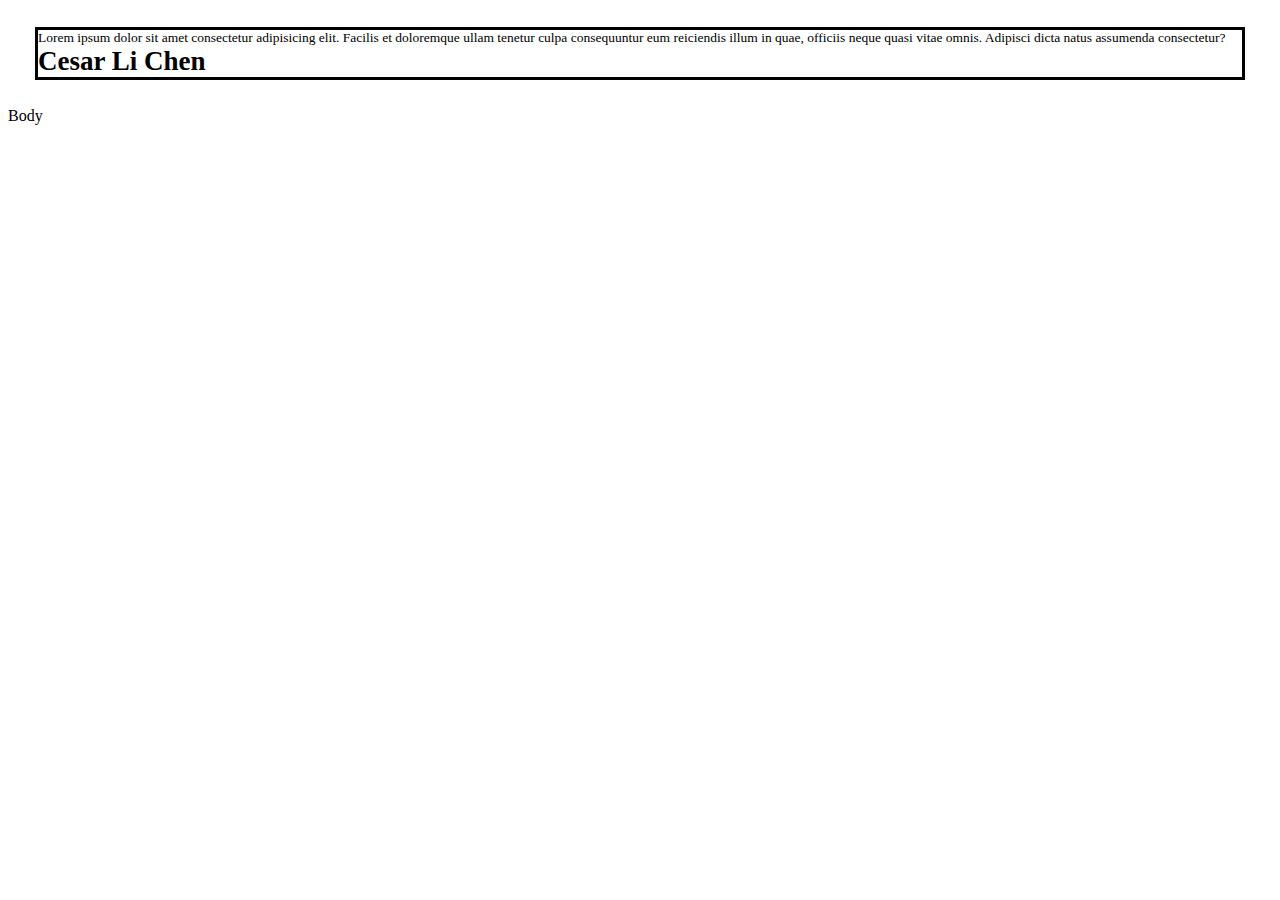
==== index.html @ 705bdcbc "Commits some updates, might scrap what I had intended" ====
<!DOCTYPE html>
<html lang="en">
<head>
    <meta charset="UTF-8">
    <meta name="viewport" content="width=device-width, initial-scale=1.0">
    <link rel="stylesheet" href="styles/style.css">
    <title>Cesar's Resume - General</title>
</head>
<body>
    <div class="resume">
        Lorem ipsum dolor sit amet consectetur adipisicing elit. Facilis et doloremque ullam tenetur culpa consequuntur eum reiciendis illum in quae, officiis neque quasi vitae omnis. Adipisci dicta natus assumenda consectetur?
        <br>
        <b id="name">Cesar Li Chen</b>
    </div>
    Body
</body>
</html>
---- styles/style.css ----
.resume {
    
    border-style: solid;
    margin: 2em;

    font-family: 'Times New Roman', Times, serif;
    font-size: 1.5vh;
}

#name {
    font-size: 2em;
}
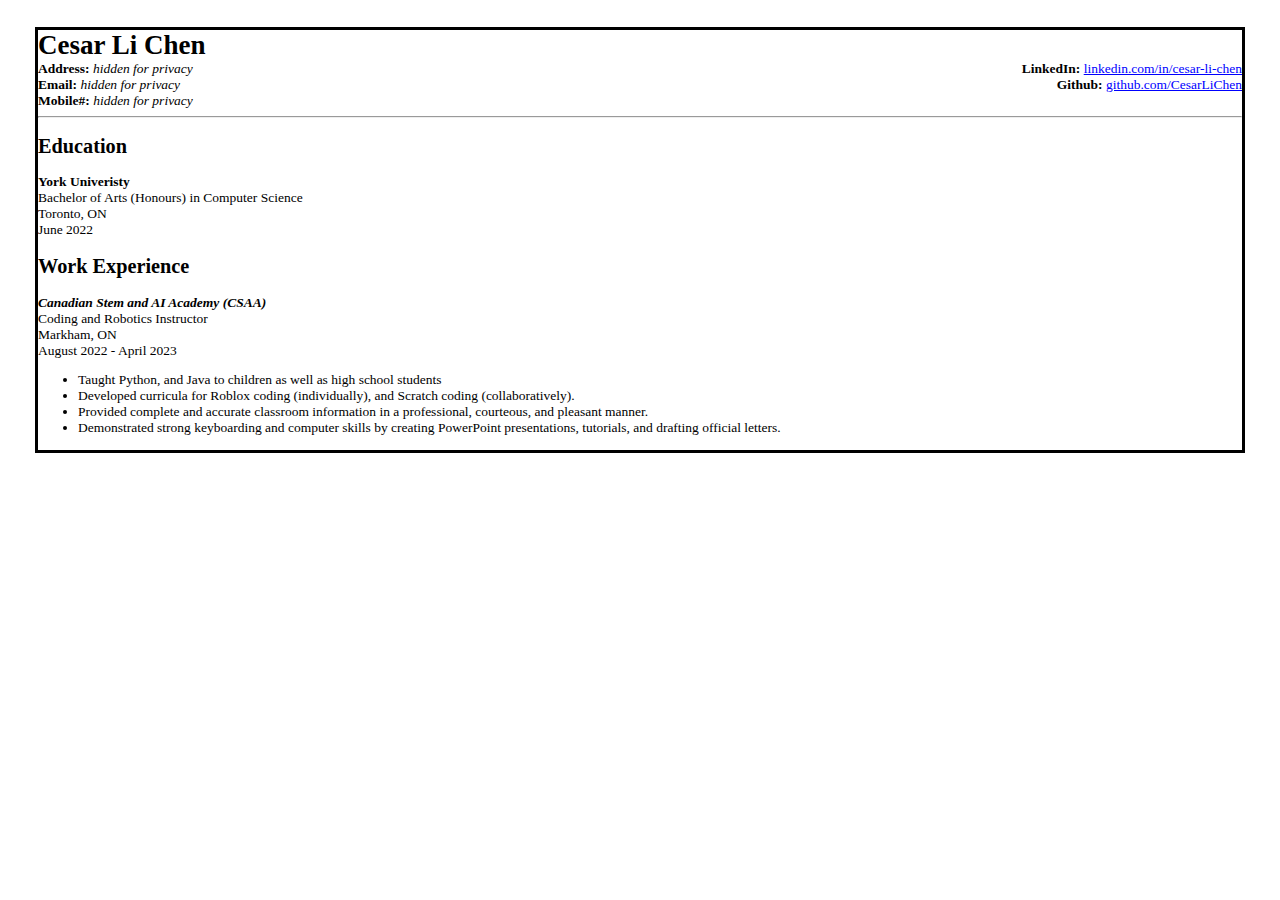
==== commit 3d3ce985: "Set up for flex box experimentation" ====
--- a/index.html
+++ b/index.html
@@ -8,10 +8,64 @@
 </head>
 <body>
     <div class="resume">
-        Lorem ipsum dolor sit amet consectetur adipisicing elit. Facilis et doloremque ullam tenetur culpa consequuntur eum reiciendis illum in quae, officiis neque quasi vitae omnis. Adipisci dicta natus assumenda consectetur?
-        <br>
-        <b id="name">Cesar Li Chen</b>
+        <h1 id="name">Cesar Li Chen</h1>
+        
+        <div class="header-container">
+            <div class="header-left">
+                <b>Address: </b><i>hidden for privacy</i><br>            
+                <b>Email: </b><i>hidden for privacy</i><br>            
+                <b>Mobile#: </b><i>hidden for privacy</i><br>
+            </div>
+            
+            <div class="header-right">
+                <b>LinkedIn: </b>
+                    <a href="https://www.linkedin.com/in/cesar-li-chen/">
+                        linkedin.com/in/cesar-li-chen
+                    </a><br>
+                <b>Github: </b>
+                    <a href="https://github.com/CesarLiChen">
+                        github.com/CesarLiChen
+                    </a><br>
+            </div>
+        </div>
+
+        <hr>
+
+        <h2>Education</h2>
+        <div class="content-container">
+            <div class="content-left">
+                <b>York Univeristy</b><br>
+                Bachelor of Arts (Honours) in Computer Science
+            </div>
+
+            <div class="content-right">
+                Toronto, ON <br>
+                June 2022
+            </div>
+        </div>
+
+        <h2>Work Experience</h2>
+        <div class="content-container">
+            <div class="content-left">
+                <b><i>Canadian Stem and AI Academy (CSAA)</i></b><br>
+                Coding and Robotics Instructor
+            </div>
+
+            <div class="content-right">
+                Markham, ON <br>
+                August 2022 - April 2023
+            </div>
+
+            <div class="content-main">
+                <ul>
+                    <li>Taught Python, and Java to children as well as high school students</li>
+                    <li>Developed curricula for Roblox coding (individually), and Scratch coding (collaboratively).</li>
+                    <li>Provided complete and accurate classroom information in a professional, courteous, and pleasant manner.</li>
+                    <li>Demonstrated strong keyboarding and computer skills by creating PowerPoint presentations, tutorials, and
+                        drafting official letters.</li>
+                </ul>
+            </div>
+        </div>
     </div>
-    Body
 </body>
 </html>--- a/styles/style.css
+++ b/styles/style.css
@@ -1,5 +1,5 @@
 .resume {
-    
+    --link-color: blue;
     border-style: solid;
     margin: 2em;
 
@@ -7,6 +7,31 @@
     font-size: 1.5vh;
 }
 
-#name {
-    font-size: 2em;
-}+h1 {
+    margin: auto;
+}
+
+/* For links */
+a:link, a:visited {
+    color: var(--link-color);
+}
+
+a:hover {
+    color:rebeccapurple;
+}
+
+/* Header CSS */
+.header-container {
+    display: flex;
+}
+
+.header-right {
+    text-align: right;
+    /* border-style: dotted; */
+    flex: 1;
+}
+
+.header-left {
+    /* border-style: dashed; */
+    flex: 1;
+}
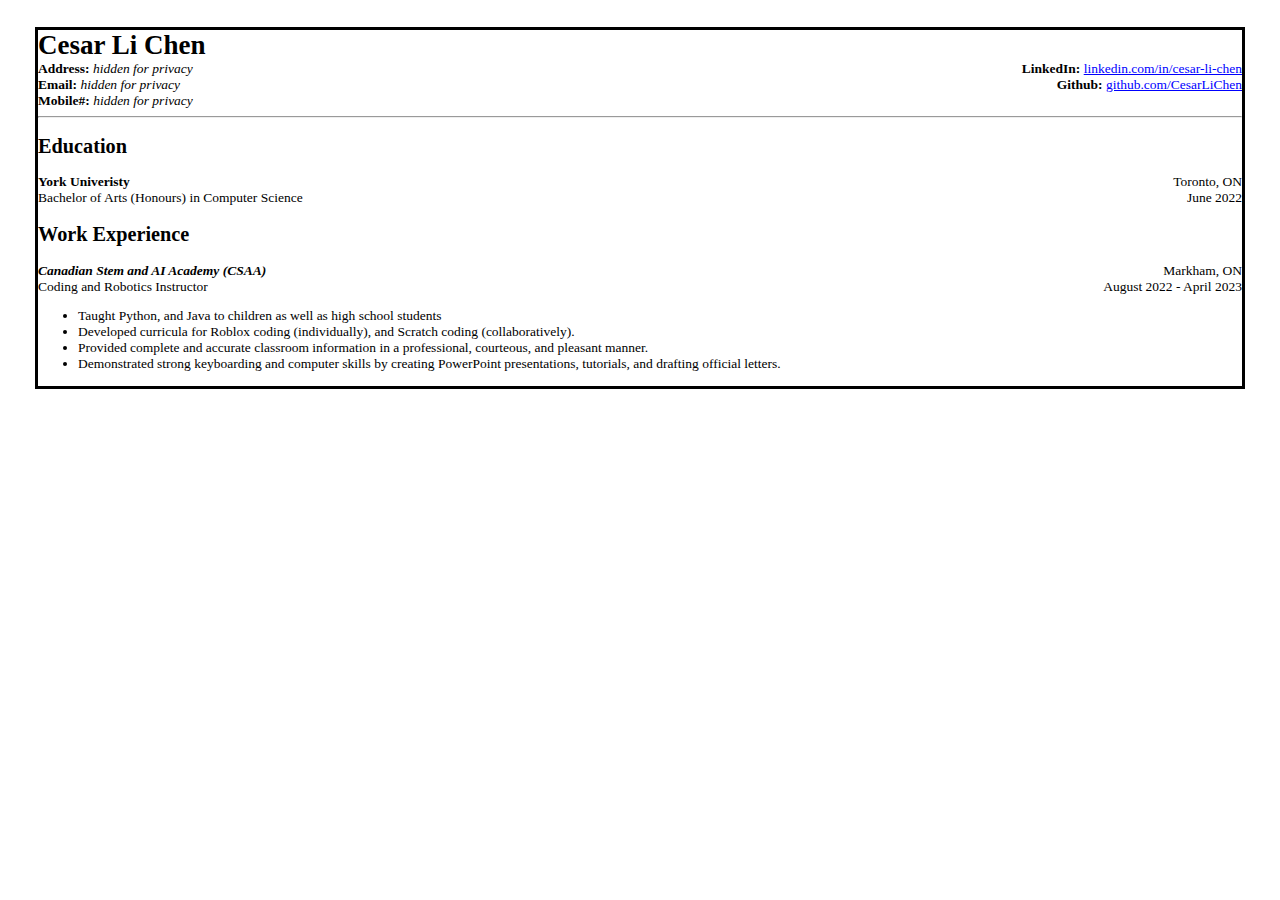
==== commit b4621bfb: "Flex experimentation working, position on left, location on right, and the rest on the bottom" ====
--- a/index.html
+++ b/index.html
@@ -66,6 +66,7 @@
                 </ul>
             </div>
         </div>
+        
     </div>
 </body>
 </html>--- a/styles/style.css
+++ b/styles/style.css
@@ -21,17 +21,23 @@
 }
 
 /* Header CSS */
-.header-container {
+.header-container, .content-container {
     display: flex;
+    align-items: flex-start;
+    flex-flow: row wrap;
 }
 
-.header-right {
+.header-right, .content-right {
     text-align: right;
     /* border-style: dotted; */
+    flex: 50%;
+}
+
+.header-left, .content-left {
+    /* border-style: dashed; */
+    flex: 50%;
+}
+
+.content-main {
     flex: 1;
 }
-
-.header-left {
-    /* border-style: dashed; */
-    flex: 1;
-}
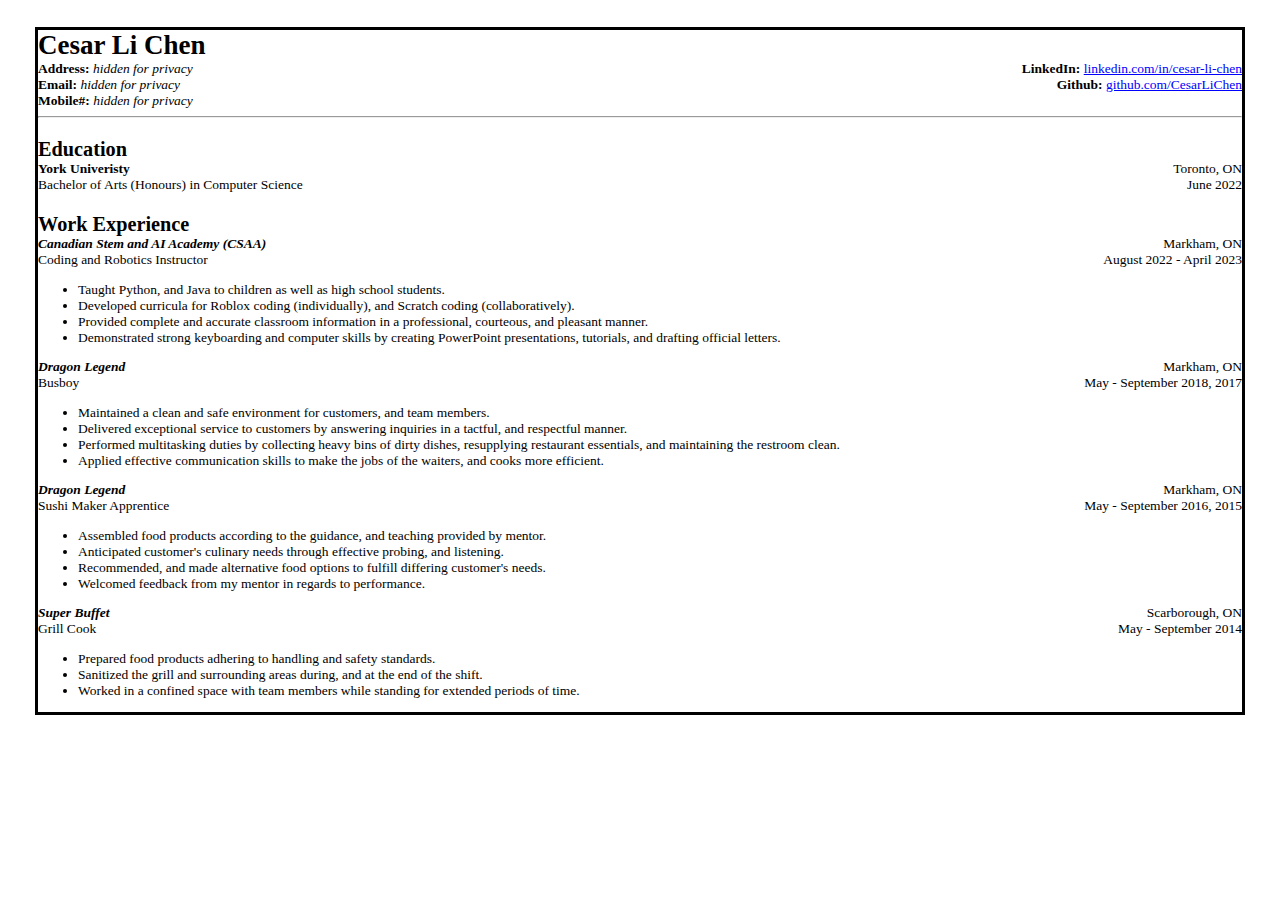
==== commit ed918aeb: "Adds more work experience" ====
--- a/index.html
+++ b/index.html
@@ -58,15 +58,76 @@
 
             <div class="content-main">
                 <ul>
-                    <li>Taught Python, and Java to children as well as high school students</li>
+                    <li>Taught Python, and Java to children as well as high school students.</li>
                     <li>Developed curricula for Roblox coding (individually), and Scratch coding (collaboratively).</li>
                     <li>Provided complete and accurate classroom information in a professional, courteous, and pleasant manner.</li>
-                    <li>Demonstrated strong keyboarding and computer skills by creating PowerPoint presentations, tutorials, and
-                        drafting official letters.</li>
+                    <li>Demonstrated strong keyboarding and computer skills by creating PowerPoint presentations, tutorials, and drafting official letters.</li>
                 </ul>
             </div>
         </div>
-        
+
+        <div class="content-container">
+            <div class="content-left">
+                <b><i>Dragon Legend</i></b><br>
+                Busboy
+            </div>
+
+            <div class="content-right">
+                Markham, ON <br>
+                May - September 2018, 2017
+            </div>
+
+            <div class="content-main">
+                <ul>
+                    <li>Maintained a clean and safe environment for customers, and team members.</li>
+                    <li>Delivered exceptional service to customers by answering inquiries in a tactful, and respectful manner.</li>
+                    <li>Performed multitasking duties by collecting heavy bins of dirty dishes, resupplying restaurant essentials, and maintaining the restroom clean.</li>
+                    <li>Applied effective communication skills to make the jobs of the waiters, and cooks more efficient.</li>
+                </ul>
+            </div>
+        </div>
+
+        <div class="content-container">
+            <div class="content-left">
+                <b><i>Dragon Legend</i></b><br>
+                Sushi Maker Apprentice
+            </div>
+
+            <div class="content-right">
+                Markham, ON <br>
+                May - September 2016, 2015
+            </div>
+
+            <div class="content-main">
+                <ul>
+                    <li>Assembled food products according to the guidance, and teaching provided by mentor.</li>
+                    <li>Anticipated customer's culinary needs through effective probing, and listening.</li>
+                    <li>Recommended, and made alternative food options to fulfill differing customer's needs.</li>
+                    <li>Welcomed feedback from my mentor in regards to performance.</li>
+                </ul>
+            </div>
+        </div>
+
+        <div class="content-container">
+            <div class="content-left">
+                <b><i>Super Buffet</i></b><br>
+                Grill Cook
+            </div>
+
+            <div class="content-right">
+                Scarborough, ON <br>
+                May - September 2014
+            </div>
+
+            <div class="content-main">
+                <ul>
+                    <li>Prepared food products adhering to handling and safety standards.</li>
+                    <li>Sanitized the grill and surrounding areas during, and at the end of the shift.</li>
+                    <li>Worked in a confined space with team members while standing for extended periods of time.</li>
+                </ul>
+            </div>
+        </div>
+
     </div>
 </body>
 </html>--- a/styles/style.css
+++ b/styles/style.css
@@ -9,6 +9,10 @@
 
 h1 {
     margin: auto;
+}
+
+h2 {
+    margin: 1em 0em 0em 0em; /* top right left bottom */
 }
 
 /* For links */
@@ -39,5 +43,5 @@
 }
 
 .content-main {
-    flex: 1;
+    flex: 1; /* auto */
 }
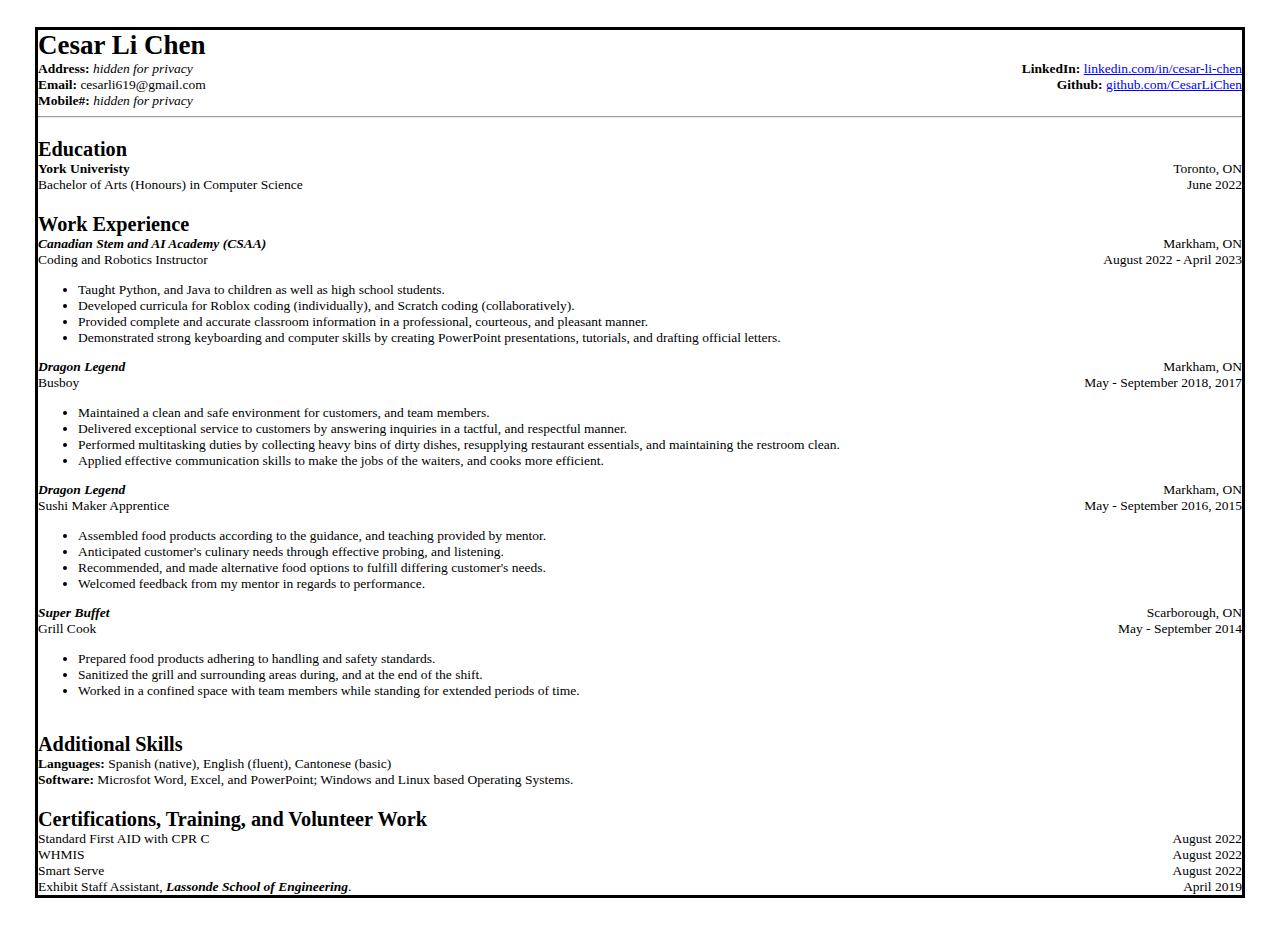
==== commit 89858777: "Links JS to HTML working" ====
--- a/index.html
+++ b/index.html
@@ -4,6 +4,7 @@
     <meta charset="UTF-8">
     <meta name="viewport" content="width=device-width, initial-scale=1.0">
     <link rel="stylesheet" href="styles/style.css">
+    <link rel="shortcut icon" href="images/favicon.ico" type="image/x-icon">
     <title>Cesar's Resume - General</title>
 </head>
 <body>
@@ -13,7 +14,7 @@
         <div class="header-container">
             <div class="header-left">
                 <b>Address: </b><i>hidden for privacy</i><br>            
-                <b>Email: </b><i>hidden for privacy</i><br>            
+                <b>Email: </b>cesarli619@gmail.com<br>            
                 <b>Mobile#: </b><i>hidden for privacy</i><br>
             </div>
             
@@ -128,6 +129,29 @@
             </div>
         </div>
 
+        <h2>Additional Skills</h2>
+        <b>Languages: </b>Spanish (native), English (fluent), Cantonese (basic) <br>
+        <b>Software: </b>Microsfot Word, Excel, and PowerPoint; Windows and Linux based
+        Operating Systems. <br>
+
+        <h2>Certifications, Training, and Volunteer Work</h2>
+        <div class="content-container">
+            <div class="content-left">
+                Standard First AID with CPR C <br>
+                WHMIS <br>
+                Smart Serve <br>
+                Exhibit Staff Assistant, <b><i>Lassonde School of Engineering</i></b>.
+            </div>
+
+            <div class="content-right">
+                August 2022 <br>
+                August 2022 <br>
+                August 2022 <br>
+                April 2019
+            </div>
+        </div>
     </div>
+
+    <script src="scripts/script.js"></script>
 </body>
 </html>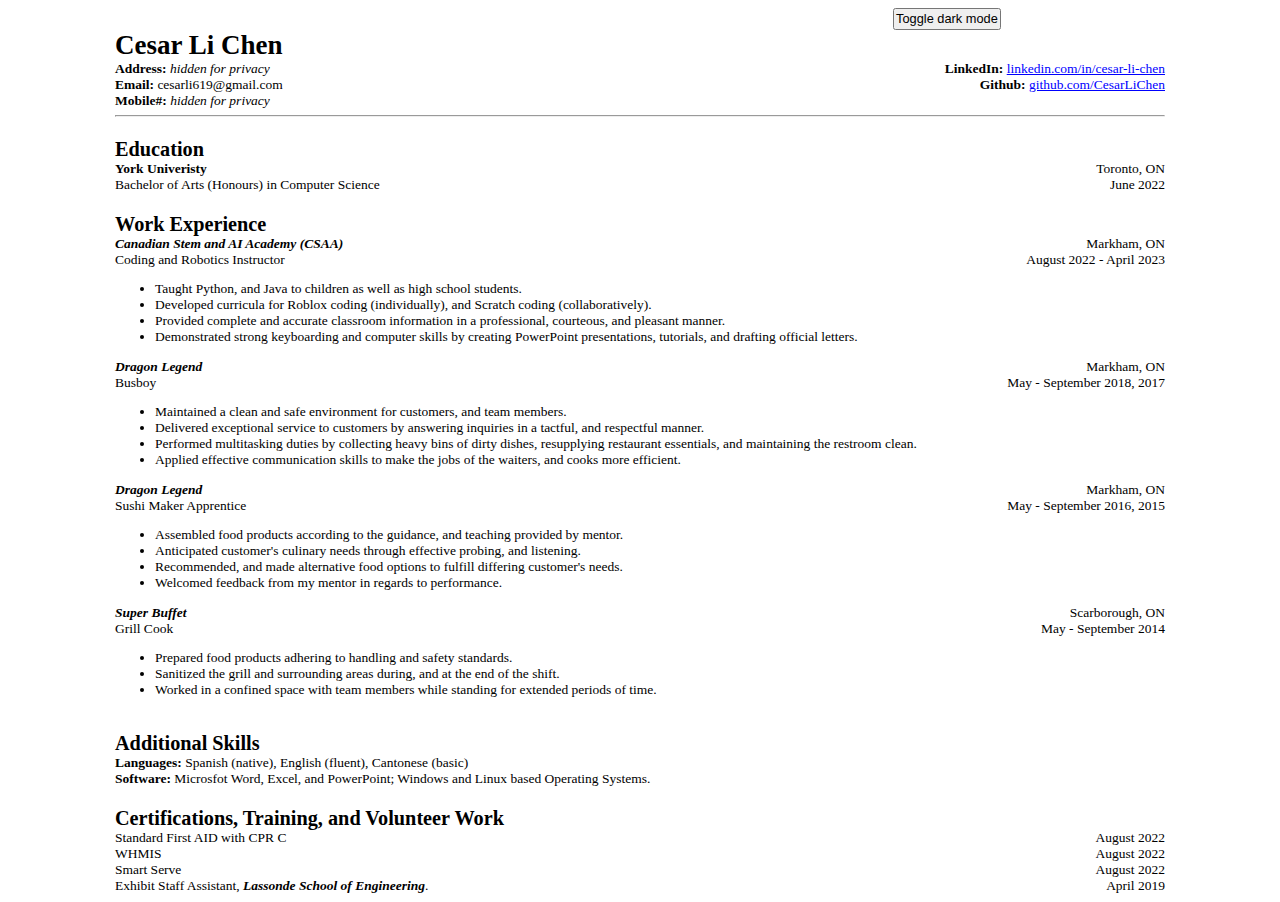
==== commit c0d595bf: "Button styling set" ====
--- a/index.html
+++ b/index.html
@@ -8,6 +8,8 @@
     <title>Cesar's Resume - General</title>
 </head>
 <body>
+    <button class="dark-btn" type="button">Toggle dark mode</button>
+    
     <div class="resume">
         <h1 id="name">Cesar Li Chen</h1>
         
--- a/styles/style.css
+++ b/styles/style.css
@@ -1,10 +1,22 @@
 .resume {
     --link-color: blue;
-    border-style: solid;
-    margin: 2em;
+    margin: auto; /* https://developer.mozilla.org/en-US/docs/Web/CSS/margin#syntax */
 
     font-family: 'Times New Roman', Times, serif;
     font-size: 1.5vh;
+    max-width: 1050px;
+}
+
+.dark-btn {
+    font-size: 0.8em;
+    position: relative;
+    left: 70%;
+    padding: 0.1em;    
+}
+
+.dark-btn:hover {
+    background-color: #4e4b4b;
+    color: rgba(255, 255, 255, 0.623);
 }
 
 h1 {
@@ -12,7 +24,7 @@
 }
 
 h2 {
-    margin: 1em 0em 0em 0em; /* top right left bottom */
+    margin: 1em 0em 0em 0em; /* top right bottom left */
 }
 
 /* For links */
@@ -24,7 +36,7 @@
     color:rebeccapurple;
 }
 
-/* Header CSS */
+/* Header and Content CSS */
 .header-container, .content-container {
     display: flex;
     align-items: flex-start;
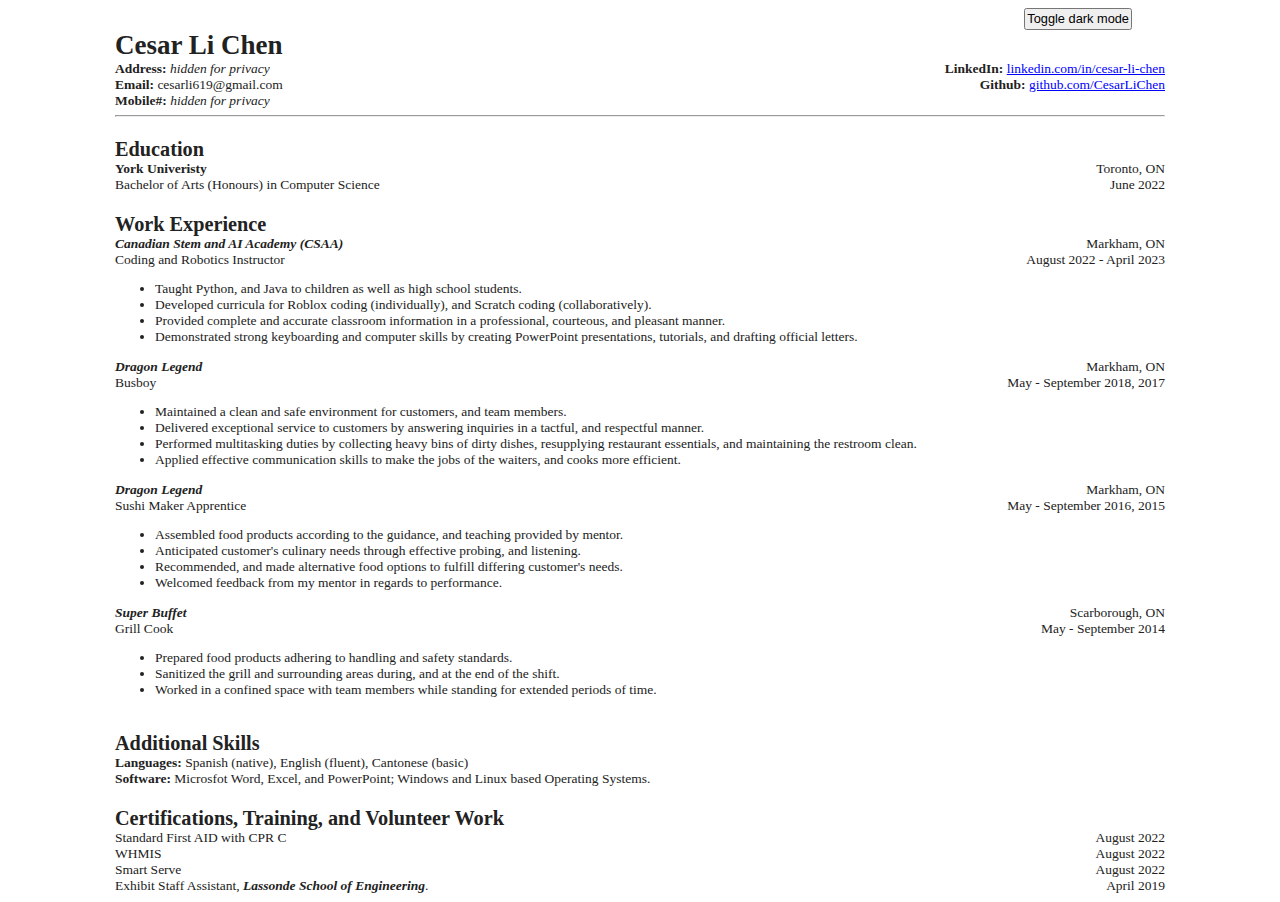
==== commit d8da18d6: "Dark mode working" ====
--- a/index.html
+++ b/index.html
@@ -3,7 +3,7 @@
 <head>
     <meta charset="UTF-8">
     <meta name="viewport" content="width=device-width, initial-scale=1.0">
-    <link rel="stylesheet" href="styles/style.css">
+    <link rel="stylesheet" href="styles/style.css" id="theme-link">
     <link rel="shortcut icon" href="images/favicon.ico" type="image/x-icon">
     <title>Cesar's Resume - General</title>
 </head>
--- a/styles/style.css
+++ b/styles/style.css
@@ -1,3 +1,13 @@
+body {
+    color: #222;
+    background: #fff;
+}
+
+body.dark-theme {
+    color: rgba(255, 255, 255, 0.712);
+    background: #333333;
+}
+
 .resume {
     --link-color: blue;
     margin: auto; /* https://developer.mozilla.org/en-US/docs/Web/CSS/margin#syntax */
@@ -9,8 +19,8 @@
 
 .dark-btn {
     font-size: 0.8em;
-    position: relative;
-    left: 70%;
+    position: sticky;
+    left: 80%;
     padding: 0.1em;    
 }
 
